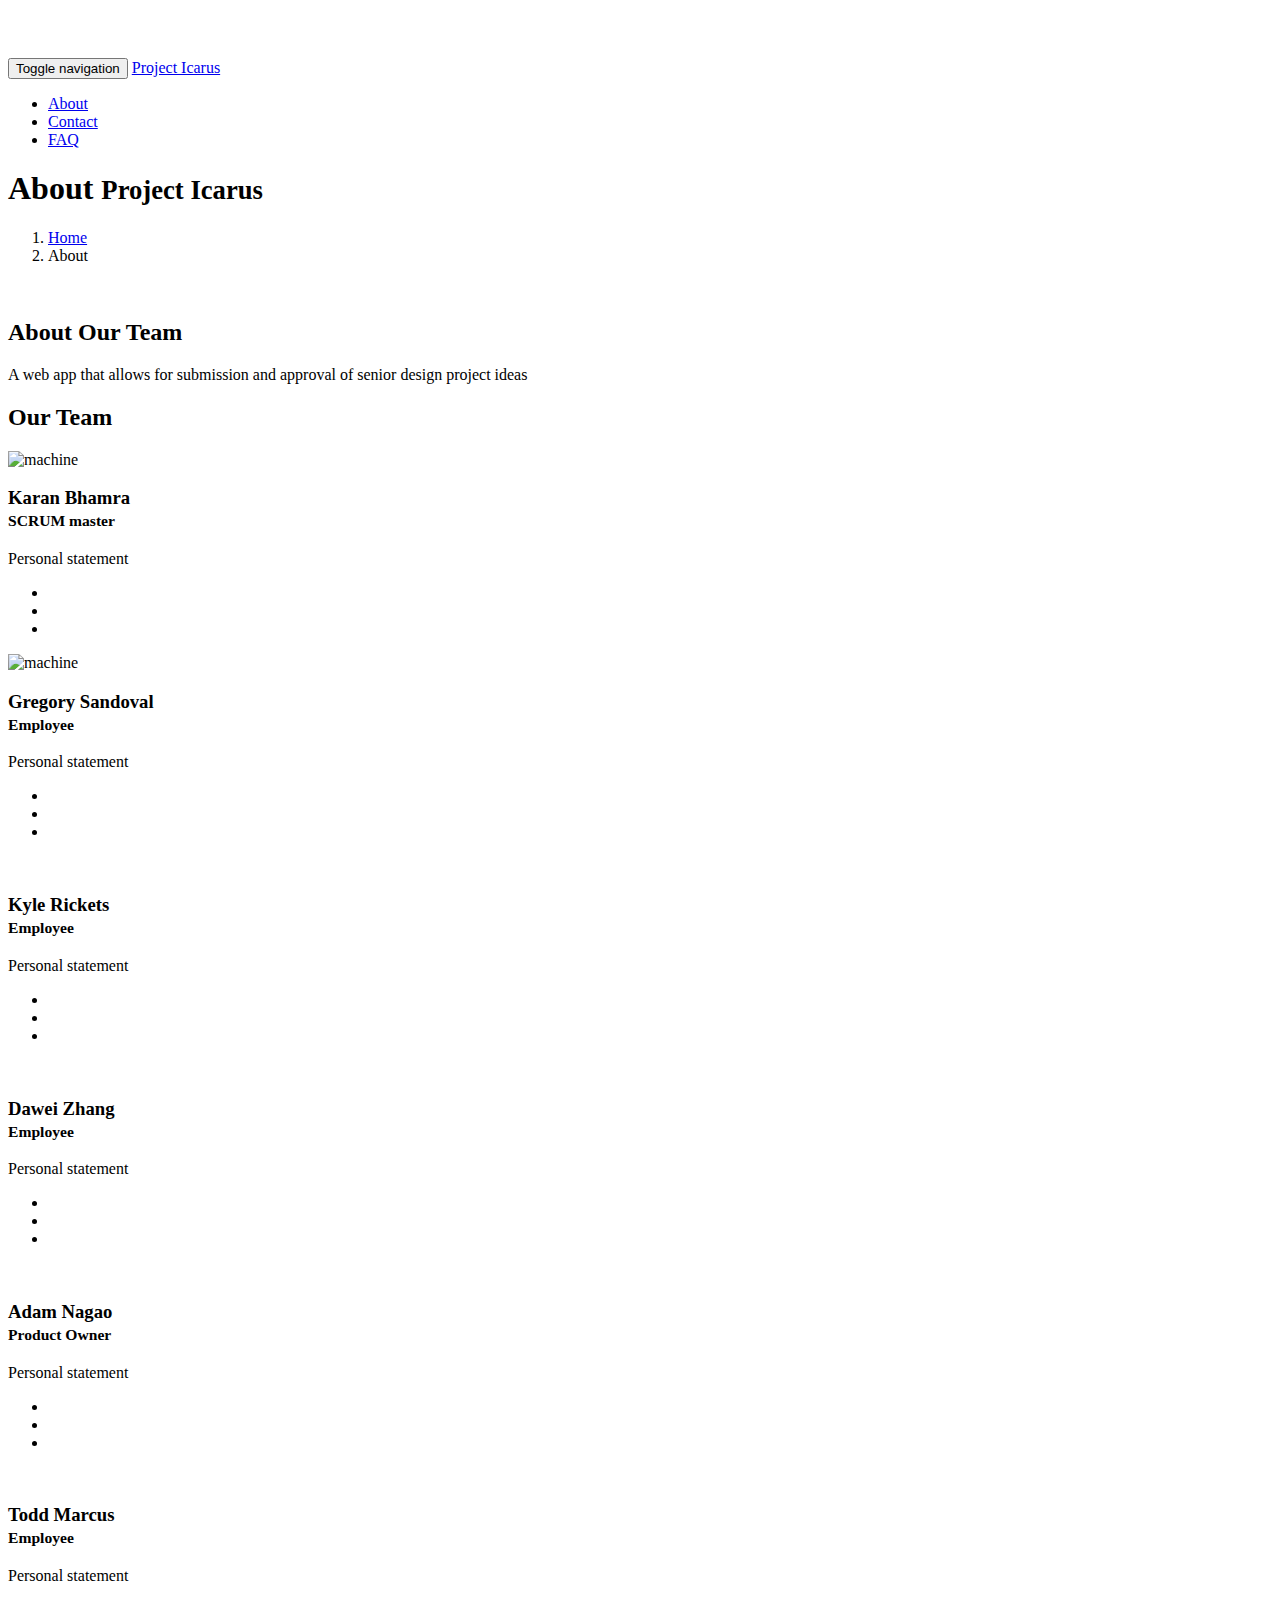
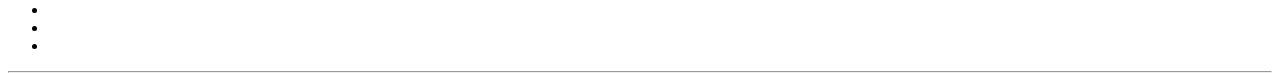
==== about.html @ 348e3aba "Deleted unused webpages" ====
<!DOCTYPE html>
<html lang="en">

<head>

    <meta charset="utf-8">
    <meta http-equiv="X-UA-Compatible" content="IE=edge">
    <meta name="viewport" content="width=device-width, initial-scale=1">
    <meta name="description" content="">
    <meta name="author" content="">

    <title>Project Icarus</title>

    <!-- Bootstrap Core CSS -->
    <link href="css/bootstrap.min.css" rel="stylesheet">

    <!-- Custom CSS -->
    <link href="css/modern-business.css" rel="stylesheet">

    <!-- Custom Fonts -->
    <link href="font-awesome/css/font-awesome.min.css" rel="stylesheet" type="text/css">

    <!-- HTML5 Shim and Respond.js IE8 support of HTML5 elements and media queries -->
    <!-- WARNING: Respond.js doesn't work if you view the page via file:// -->
    <!--[if lt IE 9]>
        <script src="https://oss.maxcdn.com/libs/html5shiv/3.7.0/html5shiv.js"></script>
        <script src="https://oss.maxcdn.com/libs/respond.js/1.4.2/respond.min.js"></script>
    <![endif]-->


</head>

<body>

<nav class="navbar navbar-inverse navbar-fixed-top" role="navigation">
    <div class="container">
        <!-- Brand and toggle get grouped for better mobile display -->
        <div class="navbar-header">
            <button type="button" class="navbar-toggle" data-toggle="collapse" data-target="#bs-example-navbar-collapse-1">
                <span class="sr-only">Toggle navigation</span>
                <span class="icon-bar"></span>
                <span class="icon-bar"></span>
                <span class="icon-bar"></span>
            </button>
            <a class="navbar-brand" href="index.html">Project Icarus</a>
        </div>
        <!-- Collect the nav links, forms, and other content for toggling -->
        <div class="collapse navbar-collapse" id="bs-example-navbar-collapse-1">
            <ul class="nav navbar-nav navbar-right">
                <li>
                    <a href="about.html">About</a>
                </li>
                <li>
                    <a href="contact.html">Contact</a>
                </li>
                <li>
                    <a href="faq.html">FAQ</a>
                </li>
            </ul>
        </div>
        <!-- /.navbar-collapse -->
    </div>
    <!-- /.container -->
</nav>

    <!-- Page Content -->
    <div class="container">

        <!-- Page Heading/Breadcrumbs -->
        <div class="row">
            <div class="col-lg-12">
                <h1 class="page-header">About
                    <small>Project Icarus</small>
                </h1>
                <ol class="breadcrumb">
                    <li><a href="index.html">Home</a>
                    </li>
                    <li class="active">About</li>
                </ol>
            </div>
        </div>
        <!-- /.row -->

        <!-- Intro Content -->
        <div class="row">
            <div class="col-md-6">
                <img class="img-responsive" src="img/SliderCharacters.png" alt="">
            </div>
            <div class="col-md-6">
                <h2>About Our Team</h2>
                <p>A web app that allows for submission and approval of senior design project ideas</p>

            </div>
        </div>
        <!-- /.row -->

        <!-- Team Members -->
        <div class="row">
            <div class="col-lg-12">
                <h2 class="page-header">Our Team</h2>
            </div>
            <div class="col-md-4 text-center">
                <div class="thumbnail">
                    <img class="img-responsive" src="img/BillyTurner.png" alt="machine" style='height: 40%; width: 40%; object-fit: contain'>
                    <div class="caption">
                        <h3>Karan Bhamra<br>
                            <small>SCRUM master</small>
                        </h3>
                        <p><span class="myRedA">Personal statement</span></p>
                        <ul class="list-inline">
                            <li><a href="facebook.com"><i class="fa fa-2x fa-facebook-square"></i></a>
                            </li>
                            <li><a href="linkedin.com"><i class="fa fa-2x fa-linkedin-square"></i></a>
                            </li>
                            <li><a href="twitter.com"><i class="fa fa-2x fa-twitter-square"></i></a>
                            </li>
                        </ul>
                    </div>
                </div>
            </div>
            <div class="col-md-4 text-center">
                <div class="thumbnail">
                    <img class="img-responsive" src="img/StanMarsh.png" alt="machine">
                    <div class="caption">
                        <h3>Gregory Sandoval<br>
                            <small>Employee</small>
                        </h3>
                        <p><span class="myRedA">Personal statement</span></p>
                        <ul class="list-inline">
                            <li><a href="#"><i class="fa fa-2x fa-facebook-square"></i></a>
                            </li>
                            <li><a href="#"><i class="fa fa-2x fa-linkedin-square"></i></a>
                            </li>
                            <li><a href="#"><i class="fa fa-2x fa-twitter-square"></i></a>
                            </li>
                        </ul>
                    </div>
                </div>
            </div>
            <div class="col-md-4 text-center">
                <div class="thumbnail">
                    <img class="img-responsive" src="img/165px-KyleBroflovski.png" alt="">
                    <div class="caption">
                        <h3>Kyle Rickets<br>
                            <small>Employee</small>
                        </h3>
                        <p><span class="myRedA">Personal statement</span></p>
                        <ul class="list-inline">
                            <li><a href="#"><i class="fa fa-2x fa-facebook-square"></i></a>
                            </li>
                            <li><a href="#"><i class="fa fa-2x fa-linkedin-square"></i></a>
                            </li>
                            <li><a href="#"><i class="fa fa-2x fa-twitter-square"></i></a>
                            </li>
                        </ul>
                    </div>
                </div>
            </div>
            <div class="col-md-4 text-center">
                <div class="thumbnail">
                    <img class="img-responsive" src="img/Eric_cartman.png" alt="">
                    <div class="caption">
                        <h3>Dawei Zhang<br>
                            <small>Employee</small>
                        </h3>
                        <p><span class="myRedA">Personal statement</span></p>
                        <ul class="list-inline">
                            <li><a href="#"><i class="fa fa-2x fa-facebook-square"></i></a>
                            </li>
                            <li><a href="#"><i class="fa fa-2x fa-linkedin-square"></i></a>
                            </li>
                            <li><a href="#"><i class="fa fa-2x fa-twitter-square"></i></a>
                            </li>
                        </ul>
                    </div>
                </div>
            </div>
            <div class="col-md-4 text-center">
                <div class="thumbnail">
                    <img class="img-responsive" src="img/Ike_2.png" alt="">
                    <div class="caption">
                        <h3>Adam Nagao<br>
                            <small>Product Owner</small>
                        </h3>
                        <p><span class="myRedA">Personal statement</span></p>
                        <ul class="list-inline">
                            <li><a href="#"><i class="fa fa-2x fa-facebook-square"></i></a>
                            </li>
                            <li><a href="#"><i class="fa fa-2x fa-linkedin-square"></i></a>
                            </li>
                            <li><a href="#"><i class="fa fa-2x fa-twitter-square"></i></a>
                            </li>
                        </ul>
                    </div>
                </div>
            </div>
            <div class="col-md-4 text-center">
                <div class="thumbnail">
                    <img class="img-responsive" src="img/KennyMcCormick.png" alt="">
                    <div class="caption">
                        <h3>Todd Marcus<br>
                            <small>Employee</small>
                        </h3>
                        <p><span class="myRedA">Personal statement</span></p>
                        <ul class="list-inline">
                            <li><a href="#"><i class="fa fa-2x fa-facebook-square"></i></a>
                            </li>
                            <li><a href="#"><i class="fa fa-2x fa-linkedin-square"></i></a>
                            </li>
                            <li><a href="#"><i class="fa fa-2x fa-twitter-square"></i></a>
                            </li>
                        </ul>
                    </div>
                </div>
            </div>
        </div>
        <!-- /.row -->

        <hr>

    </div>
    <!-- /.container -->

    <!-- jQuery -->
    <script src="js/jquery.js"></script>

    <!-- Bootstrap Core JavaScript -->
    <script src="js/bootstrap.min.js"></script>

</body>

</html>
---- css/modern-business.css ----
/*!
 * Start Bootstrap - Modern Business (http://startbootstrap.com/)
 * Copyright 2013-2016 Start Bootstrap
 * Licensed under MIT (https://github.com/BlackrockDigital/startbootstrap/blob/gh-pages/LICENSE)
 */

/* Global Styles */

html,
body {
    height: 100%;
}

body {
    padding-top: 50px; /* Required padding for .navbar-fixed-top. Remove if using .navbar-static-top. Change if height of navigation changes. */
}

.img-portfolio {
    margin-bottom: 30px;
}

.img-hover:hover {
    opacity: 0.8;
}

/* Home Page Carousel */

#robot {
    -webkit-text-stroke: 1px black;
    color: whitesmoke;
    text-shadow:
            3px 3px 0 #000,
            -1px -1px 0 #000,
            1px -1px 0 #000,
            -1px 1px 0 #000,
            1px 1px 0 #000;
}
#present {
    -webkit-text-stroke: 1px black;
    color: whitesmoke;
    text-shadow:
            3px 3px 0 #000,
            -1px -1px 0 #000,
            1px -1px 0 #000,
            -1px 1px 0 #000,
            1px 1px 0 #000;
}
#stache {
    -webkit-text-stroke: 1px black;
    color: whitesmoke;
    text-shadow:
            3px 3px 0 #000,
            -1px -1px 0 #000,
            1px -1px 0 #000,
            -1px 1px 0 #000,
            1px 1px 0 #000;
}

header.carousel {
    height: 50%;
}

header.carousel .item,
header.carousel .item.active,
header.carousel .carousel-inner {
    height: 100%;
}

header.carousel .fill {
    width: 100%;
    height: 100%;
    background-position: center;
    background-size: cover;
}

/* 404 Page Styles */

.error-404 {
    font-size: 100px;
}

/* Pricing Page Styles */

.price {
    display: block;
    font-size: 50px;
    line-height: 50px;
}

.price sup {
    top: -20px;
    left: 2px;
    font-size: 20px;
}

.period {
    display: block;
    font-style: italic;
}

/* Footer Styles */

footer {
    margin: 50px 0;
}

/* Responsive Styles */

@media(max-width:991px) {
    .customer-img,
    .img-related {
        margin-bottom: 30px;
    }
}

@media(max-width:767px) {
    .img-portfolio {
        margin-bottom: 15px;
    }

    header.carousel .carousel {
        height: 70%;
    }
}
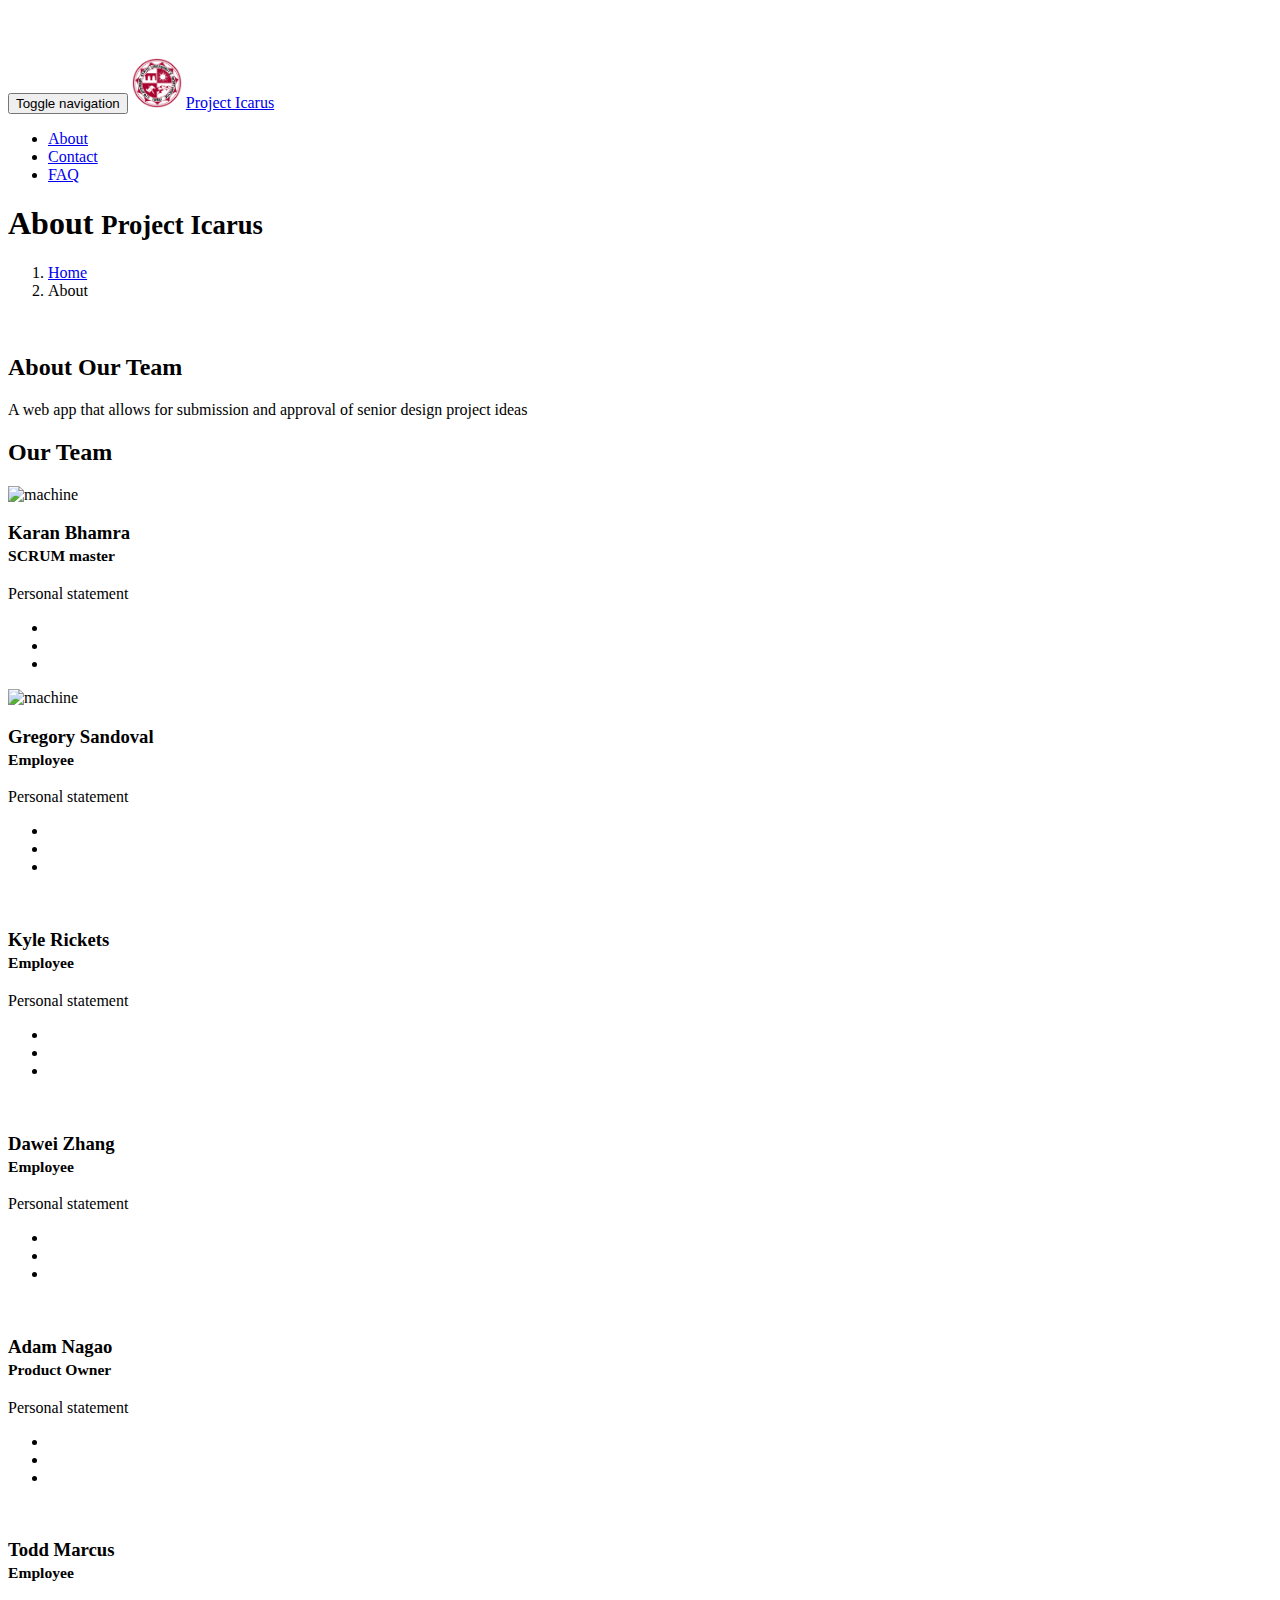
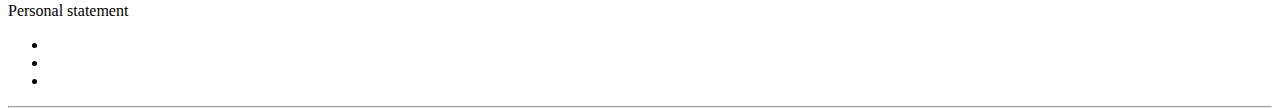
==== commit ce7cf110: "Dam, i just want to pull from the repo!!" ====
--- a/about.html
+++ b/about.html
@@ -32,6 +32,7 @@
 
 <body>
 
+<!-- Navigation -->
 <nav class="navbar navbar-inverse navbar-fixed-top" role="navigation">
     <div class="container">
         <!-- Brand and toggle get grouped for better mobile display -->
@@ -42,7 +43,9 @@
                 <span class="icon-bar"></span>
                 <span class="icon-bar"></span>
             </button>
-            <a class="navbar-brand" href="index.html">Project Icarus</a>
+            <img class="pull-left img-responsive"
+                 src="img/logo.png" width="50" height="50">
+            <a class="navbar-brand" href="index.html" id="logo">Project Icarus</a>
         </div>
         <!-- Collect the nav links, forms, and other content for toggling -->
         <div class="collapse navbar-collapse" id="bs-example-navbar-collapse-1">
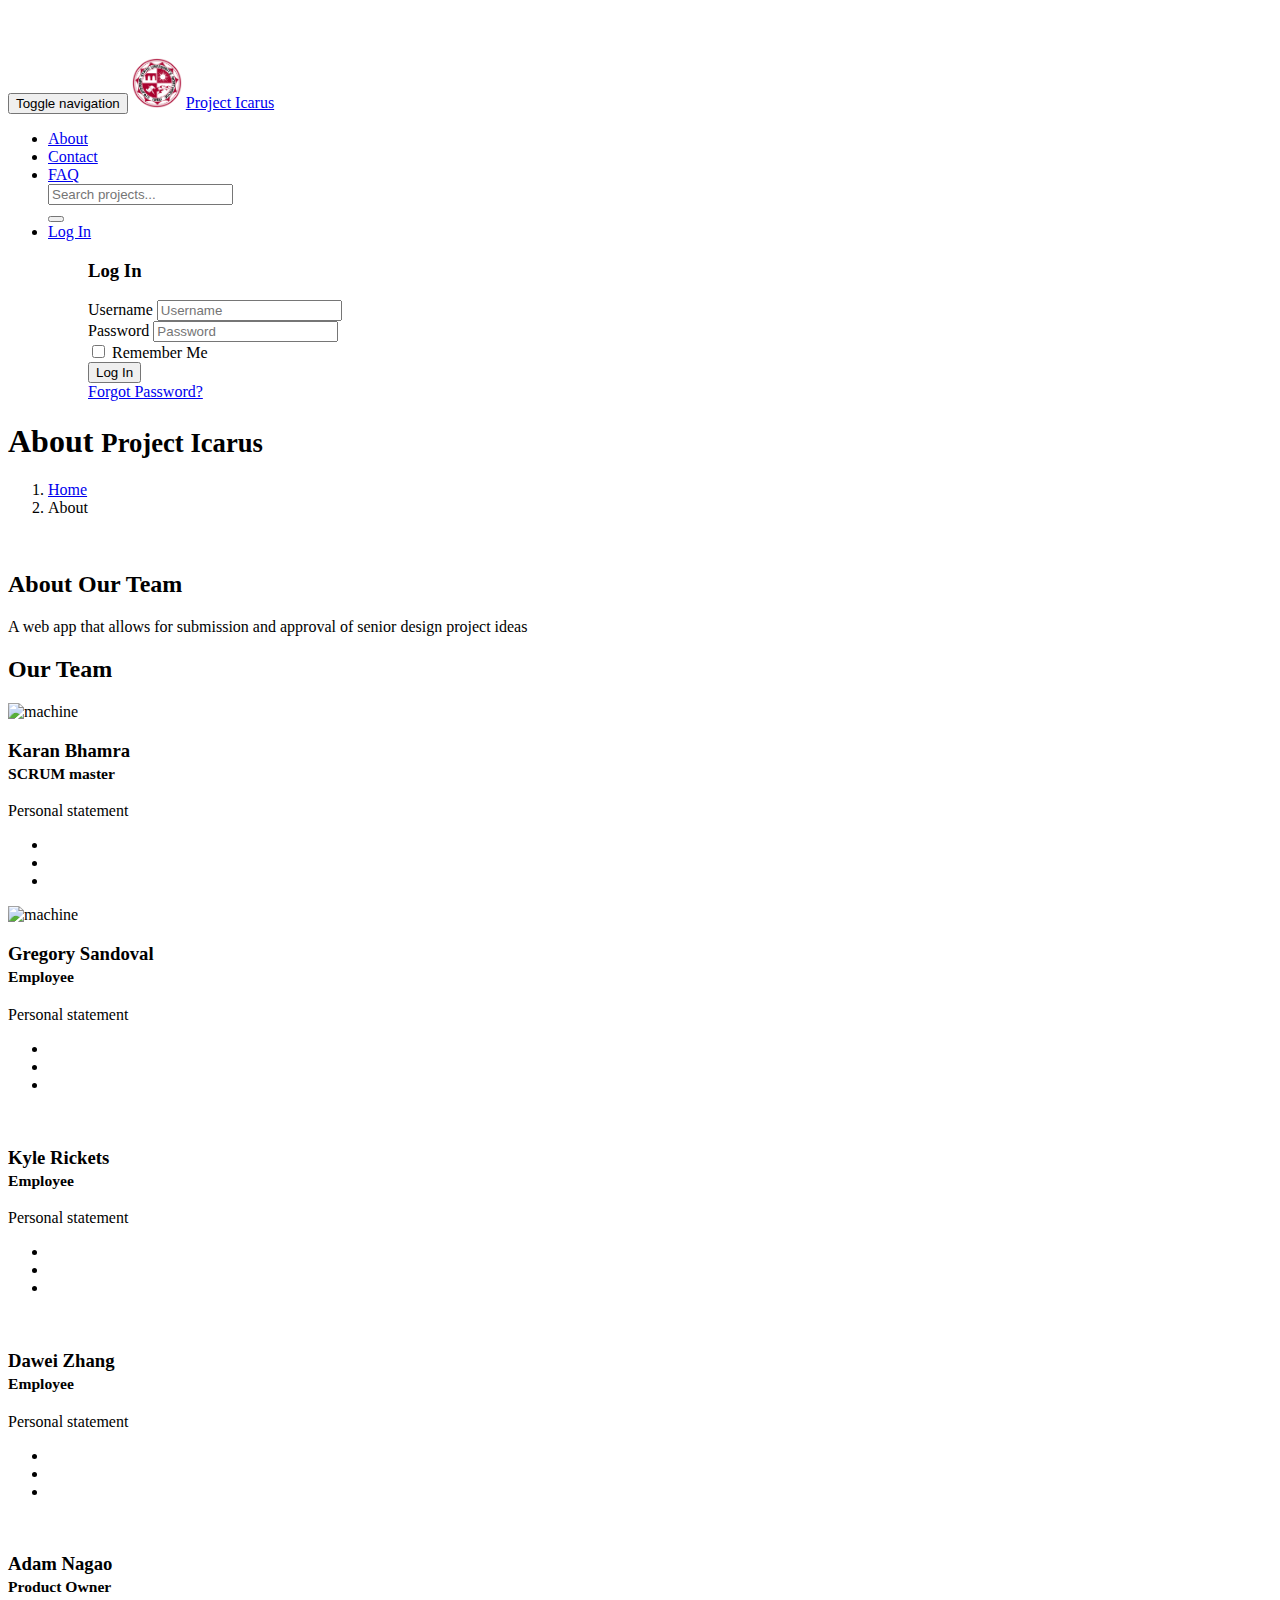
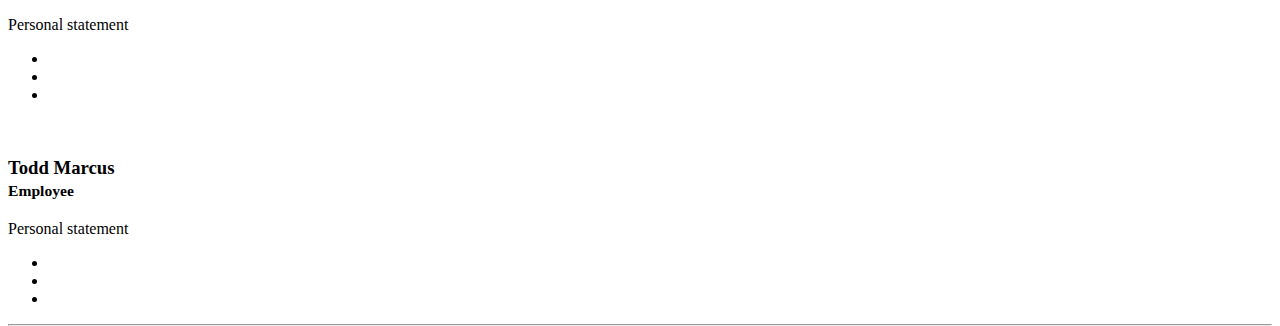
==== commit 02078c24: "Added login to all forms" ====
--- a/about.html
+++ b/about.html
@@ -59,6 +59,55 @@
                 <li>
                     <a href="faq.html">FAQ</a>
                 </li>
+
+                <form class="navbar-form navbar-left" role="search">
+                    <div class="form-group">
+                        <input type="text" class="form-control" placeholder="Search projects...">
+                    </div>
+                    <button type="submit" class="btn btn-default"><span class="glyphicon glyphicon-search"></span></button>
+                </form>
+                <li class="dropdown">
+                    <a href="#" class="dropdown-toggle" data-toggle="dropdown">Log In <span class="caret"></span></a>
+                    <ul class="dropdown-menu dropdown-lr animated slideInRight" role="menu">
+                        <div class="col-lg-12">
+                            <div class="text-center"><h3><b>Log In</b></h3></div>
+                            <form id="ajax-login-form" action="" method="post" role="form" autocomplete="off">
+                                <div class="form-group">
+                                    <label for="username">Username</label>
+                                    <input type="text" name="username" id="username" tabindex="1" class="form-control" placeholder="Username" value="" autocomplete="off">
+                                </div>
+
+                                <div class="form-group">
+                                    <label for="password">Password</label>
+                                    <input type="password" name="password" id="password" tabindex="2" class="form-control" placeholder="Password" autocomplete="off">
+                                </div>
+
+                                <div class="form-group">
+                                    <div class="row">
+                                        <div class="col-xs-7">
+                                            <input type="checkbox" tabindex="3" name="remember" id="remember">
+                                            <label for="remember"> Remember Me</label>
+                                        </div>
+                                        <div class="col-xs-5 pull-right">
+                                            <input type="submit" name="login-submit" id="login-submit" tabindex="4" class="form-control btn btn-success" value="Log In">
+                                        </div>
+                                    </div>
+                                </div>
+
+                                <div class="form-group">
+                                    <div class="row">
+                                        <div class="col-lg-12">
+                                            <div class="text-center">
+                                                <a href="#" tabindex="5" class="forgot-password">Forgot Password?</a>
+                                            </div>
+                                        </div>
+                                    </div>
+                                </div>
+                                <input type="hidden" class="hide" name="token" id="token" value="a465a2791ae0bae853cf4bf485dbe1b6">
+                            </form>
+                        </div>
+                    </ul>
+                </li>
             </ul>
         </div>
         <!-- /.navbar-collapse -->
--- a/css/modern-business.css
+++ b/css/modern-business.css
@@ -22,6 +22,22 @@
 .img-hover:hover {
     opacity: 0.8;
 }
+
+/* General sizing */
+ul.dropdown-lr {
+    width: 300px;
+}
+
+/* mobile fix */
+@media (max-width: 768px) {
+    .dropdown-lr h3 {
+        color: #eee;
+    }
+    .dropdown-lr label {
+        color: #eee;
+    }
+}
+
 
 /* Home Page Carousel */
 
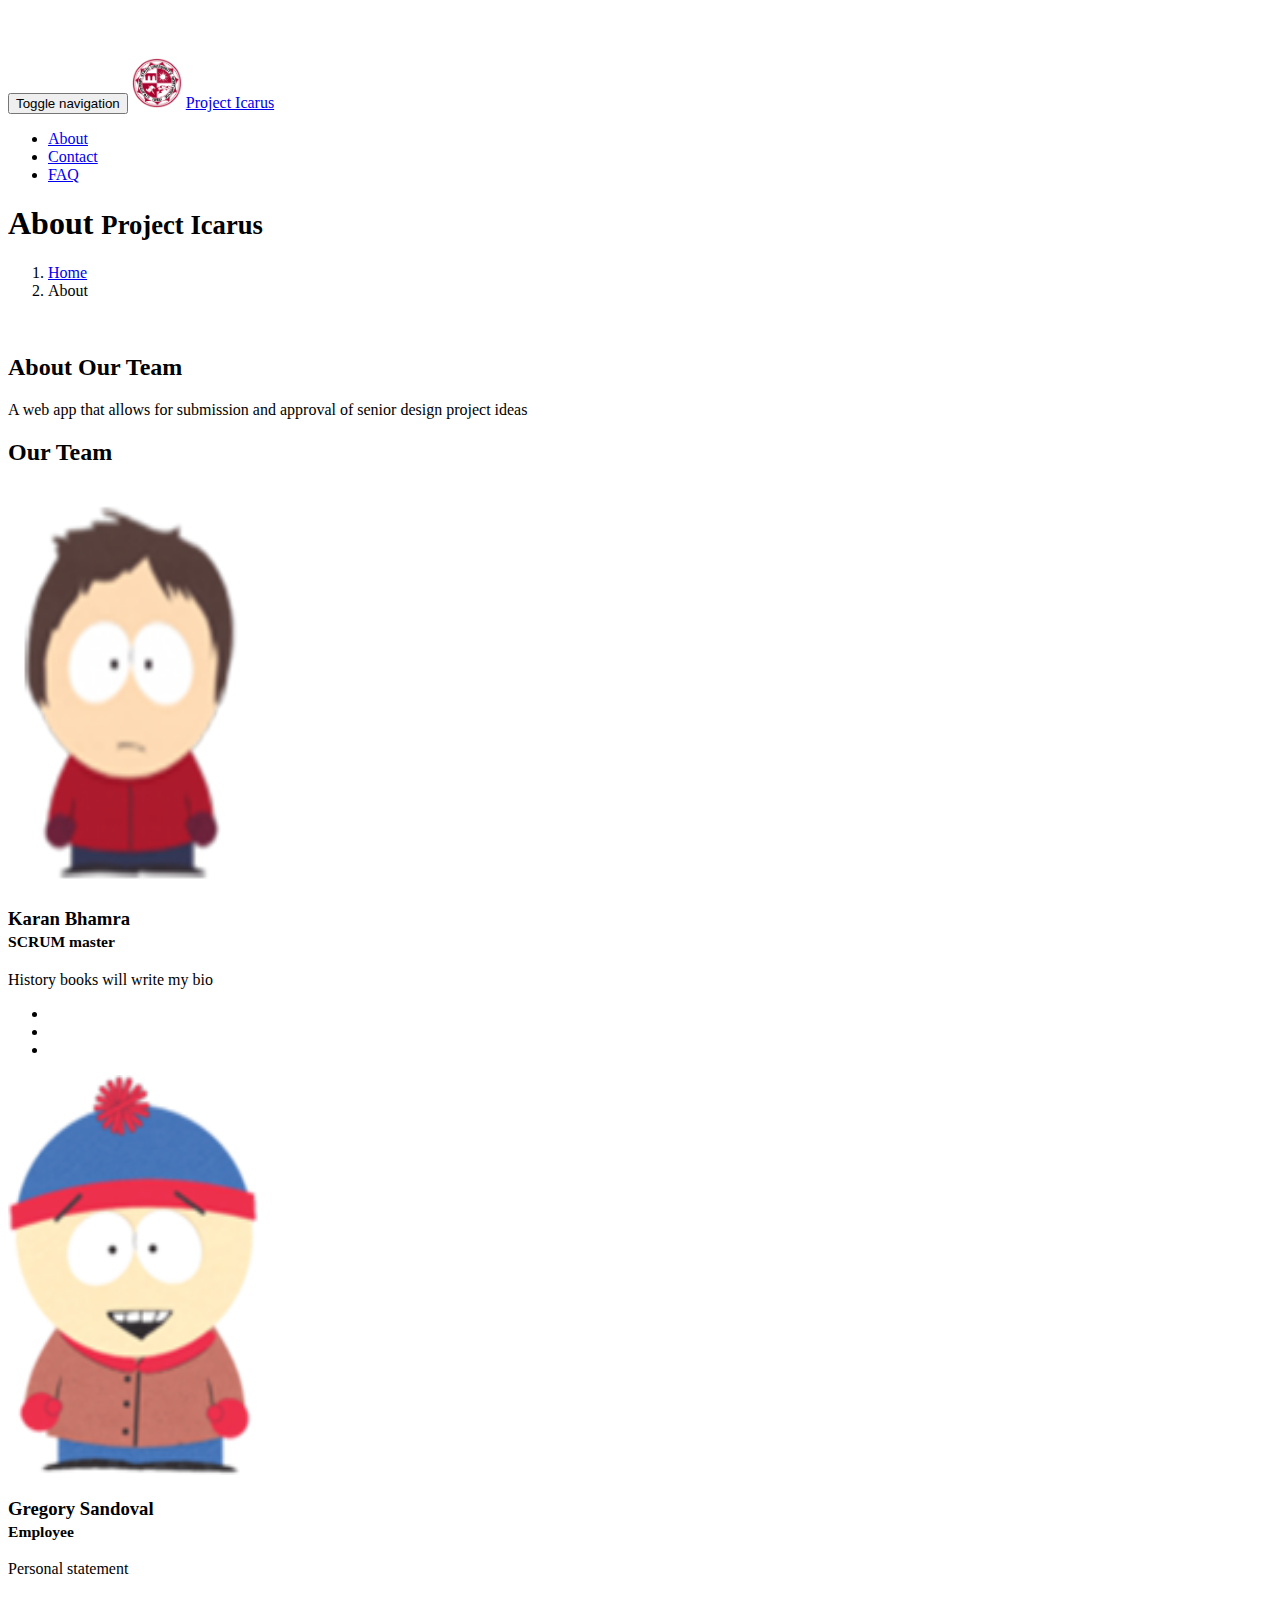
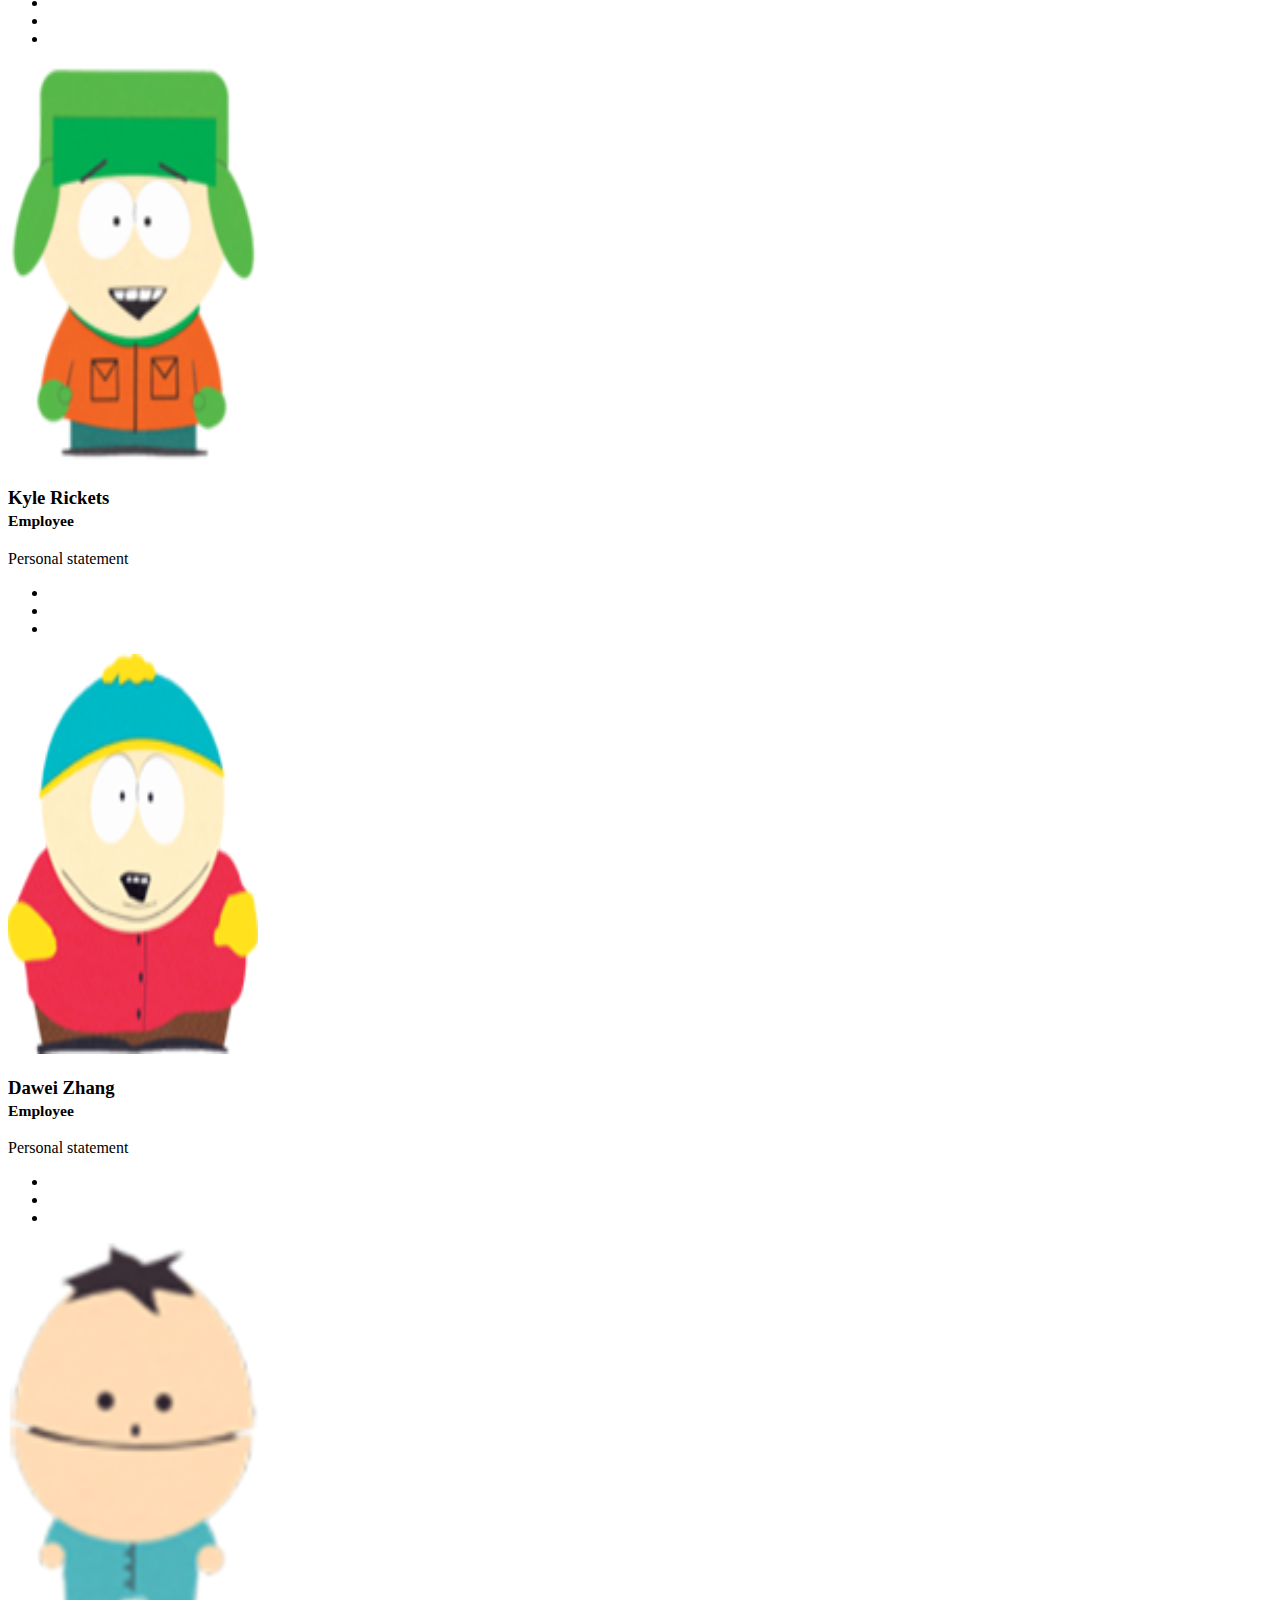
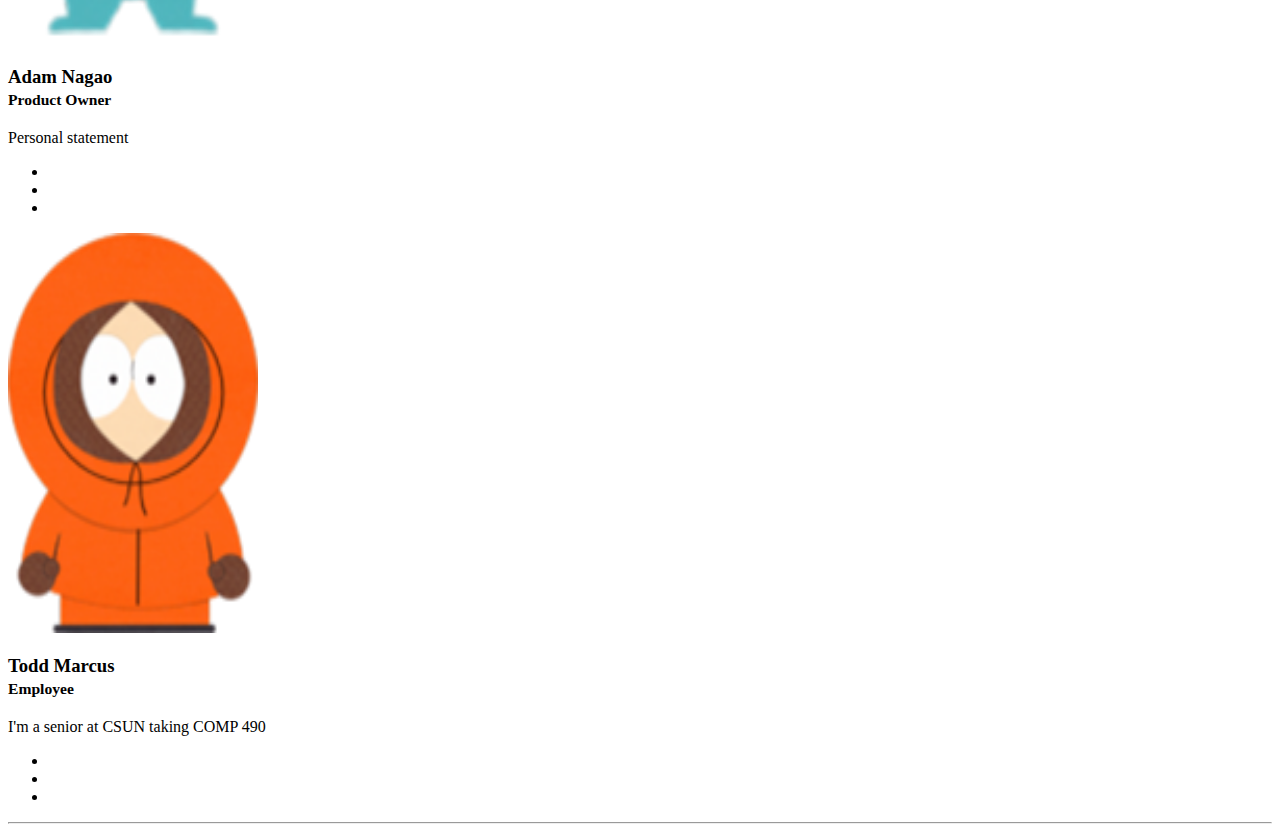
==== commit 6ba5d88f: "Merge remote-tracking branch 'origin/develop' into develop" ====
--- a/about.html
+++ b/about.html
@@ -59,55 +59,6 @@
                 <li>
                     <a href="faq.html">FAQ</a>
                 </li>
-
-                <form class="navbar-form navbar-left" role="search">
-                    <div class="form-group">
-                        <input type="text" class="form-control" placeholder="Search projects...">
-                    </div>
-                    <button type="submit" class="btn btn-default"><span class="glyphicon glyphicon-search"></span></button>
-                </form>
-                <li class="dropdown">
-                    <a href="#" class="dropdown-toggle" data-toggle="dropdown">Log In <span class="caret"></span></a>
-                    <ul class="dropdown-menu dropdown-lr animated slideInRight" role="menu">
-                        <div class="col-lg-12">
-                            <div class="text-center"><h3><b>Log In</b></h3></div>
-                            <form id="ajax-login-form" action="" method="post" role="form" autocomplete="off">
-                                <div class="form-group">
-                                    <label for="username">Username</label>
-                                    <input type="text" name="username" id="username" tabindex="1" class="form-control" placeholder="Username" value="" autocomplete="off">
-                                </div>
-
-                                <div class="form-group">
-                                    <label for="password">Password</label>
-                                    <input type="password" name="password" id="password" tabindex="2" class="form-control" placeholder="Password" autocomplete="off">
-                                </div>
-
-                                <div class="form-group">
-                                    <div class="row">
-                                        <div class="col-xs-7">
-                                            <input type="checkbox" tabindex="3" name="remember" id="remember">
-                                            <label for="remember"> Remember Me</label>
-                                        </div>
-                                        <div class="col-xs-5 pull-right">
-                                            <input type="submit" name="login-submit" id="login-submit" tabindex="4" class="form-control btn btn-success" value="Log In">
-                                        </div>
-                                    </div>
-                                </div>
-
-                                <div class="form-group">
-                                    <div class="row">
-                                        <div class="col-lg-12">
-                                            <div class="text-center">
-                                                <a href="#" tabindex="5" class="forgot-password">Forgot Password?</a>
-                                            </div>
-                                        </div>
-                                    </div>
-                                </div>
-                                <input type="hidden" class="hide" name="token" id="token" value="a465a2791ae0bae853cf4bf485dbe1b6">
-                            </form>
-                        </div>
-                    </ul>
-                </li>
             </ul>
         </div>
         <!-- /.navbar-collapse -->
@@ -153,12 +104,12 @@
             </div>
             <div class="col-md-4 text-center">
                 <div class="thumbnail">
-                    <img class="img-responsive" src="img/BillyTurner.png" alt="machine" style='height: 40%; width: 40%; object-fit: contain'>
+                    <img class="img-responsive" src="img/BillyTurner.png" alt="machine" width="250" height="400">
                     <div class="caption">
                         <h3>Karan Bhamra<br>
                             <small>SCRUM master</small>
                         </h3>
-                        <p><span class="myRedA">Personal statement</span></p>
+                        <p><span class="myRedA">History books will write my bio</span></p>
                         <ul class="list-inline">
                             <li><a href="facebook.com"><i class="fa fa-2x fa-facebook-square"></i></a>
                             </li>
@@ -172,7 +123,7 @@
             </div>
             <div class="col-md-4 text-center">
                 <div class="thumbnail">
-                    <img class="img-responsive" src="img/StanMarsh.png" alt="machine">
+                    <img class="img-responsive" src="img/StanMarsh.png" alt="" width="250" height="400">
                     <div class="caption">
                         <h3>Gregory Sandoval<br>
                             <small>Employee</small>
@@ -191,7 +142,7 @@
             </div>
             <div class="col-md-4 text-center">
                 <div class="thumbnail">
-                    <img class="img-responsive" src="img/165px-KyleBroflovski.png" alt="">
+                    <img class="img-responsive" src="img/165px-KyleBroflovski.png" alt="" width="250" height="400">
                     <div class="caption">
                         <h3>Kyle Rickets<br>
                             <small>Employee</small>
@@ -210,7 +161,7 @@
             </div>
             <div class="col-md-4 text-center">
                 <div class="thumbnail">
-                    <img class="img-responsive" src="img/Eric_cartman.png" alt="">
+                    <img class="img-responsive" src="img/Eric_cartman.png" alt="" width="250" height="400">
                     <div class="caption">
                         <h3>Dawei Zhang<br>
                             <small>Employee</small>
@@ -229,7 +180,7 @@
             </div>
             <div class="col-md-4 text-center">
                 <div class="thumbnail">
-                    <img class="img-responsive" src="img/Ike_2.png" alt="">
+                    <img class="img-responsive" src="img/Ike_2.png" width="250" height="400" alt="">
                     <div class="caption">
                         <h3>Adam Nagao<br>
                             <small>Product Owner</small>
@@ -248,12 +199,12 @@
             </div>
             <div class="col-md-4 text-center">
                 <div class="thumbnail">
-                    <img class="img-responsive" src="img/KennyMcCormick.png" alt="">
+                    <img class="img-responsive" src="img/KennyMcCormick.png" alt="" width="250" height="400">
                     <div class="caption">
                         <h3>Todd Marcus<br>
                             <small>Employee</small>
                         </h3>
-                        <p><span class="myRedA">Personal statement</span></p>
+                        <p><span class="myRedA">I'm a senior at CSUN taking COMP 490</span></p>
                         <ul class="list-inline">
                             <li><a href="#"><i class="fa fa-2x fa-facebook-square"></i></a>
                             </li>
--- a/css/modern-business.css
+++ b/css/modern-business.css
@@ -84,9 +84,16 @@
 
 header.carousel .fill {
     width: 100%;
-    height: 100%;
+    height: 120%;
     background-position: center;
     background-size: cover;
+}
+
+header.carousel .center {
+    width: 110%;
+    height: 110%;
+    background-position: center;
+    background-size: contain;
 }
 
 /* 404 Page Styles */
@@ -137,4 +144,4 @@
     header.carousel .carousel {
         height: 70%;
     }
-}+}
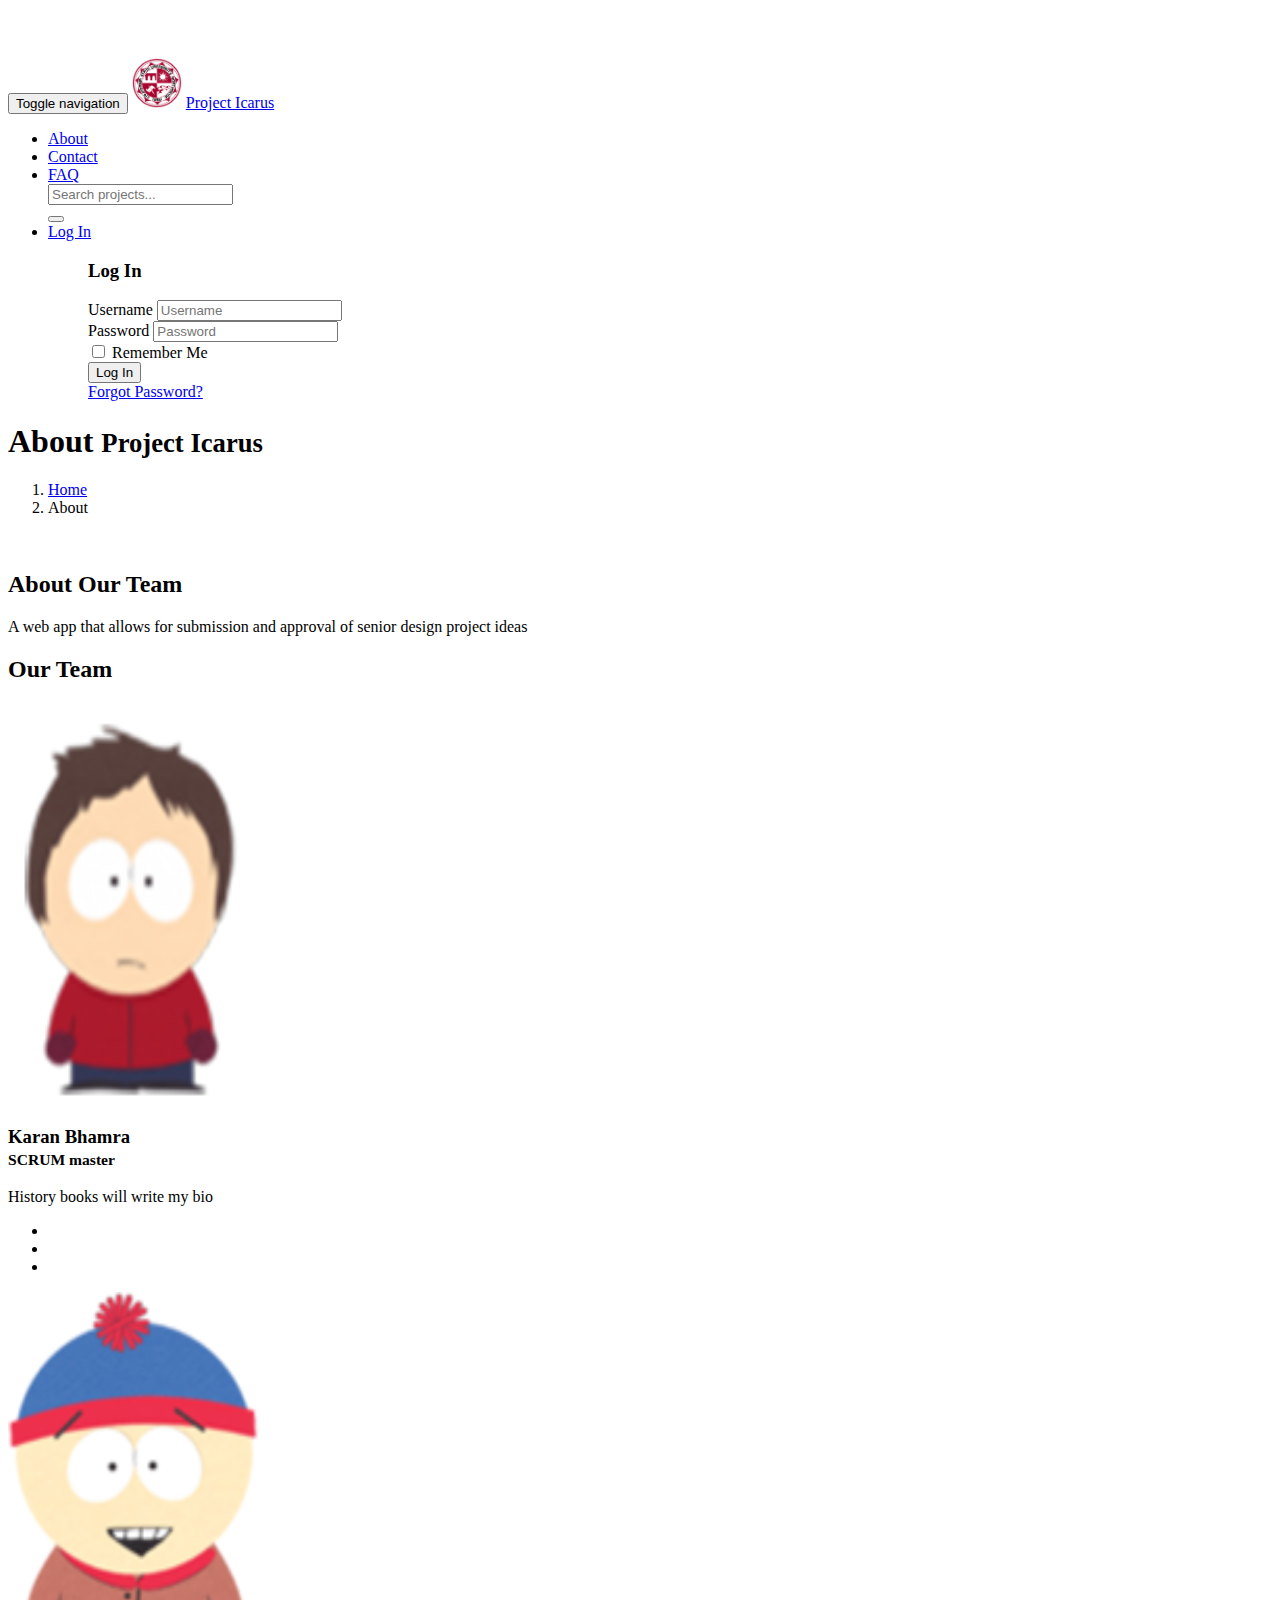
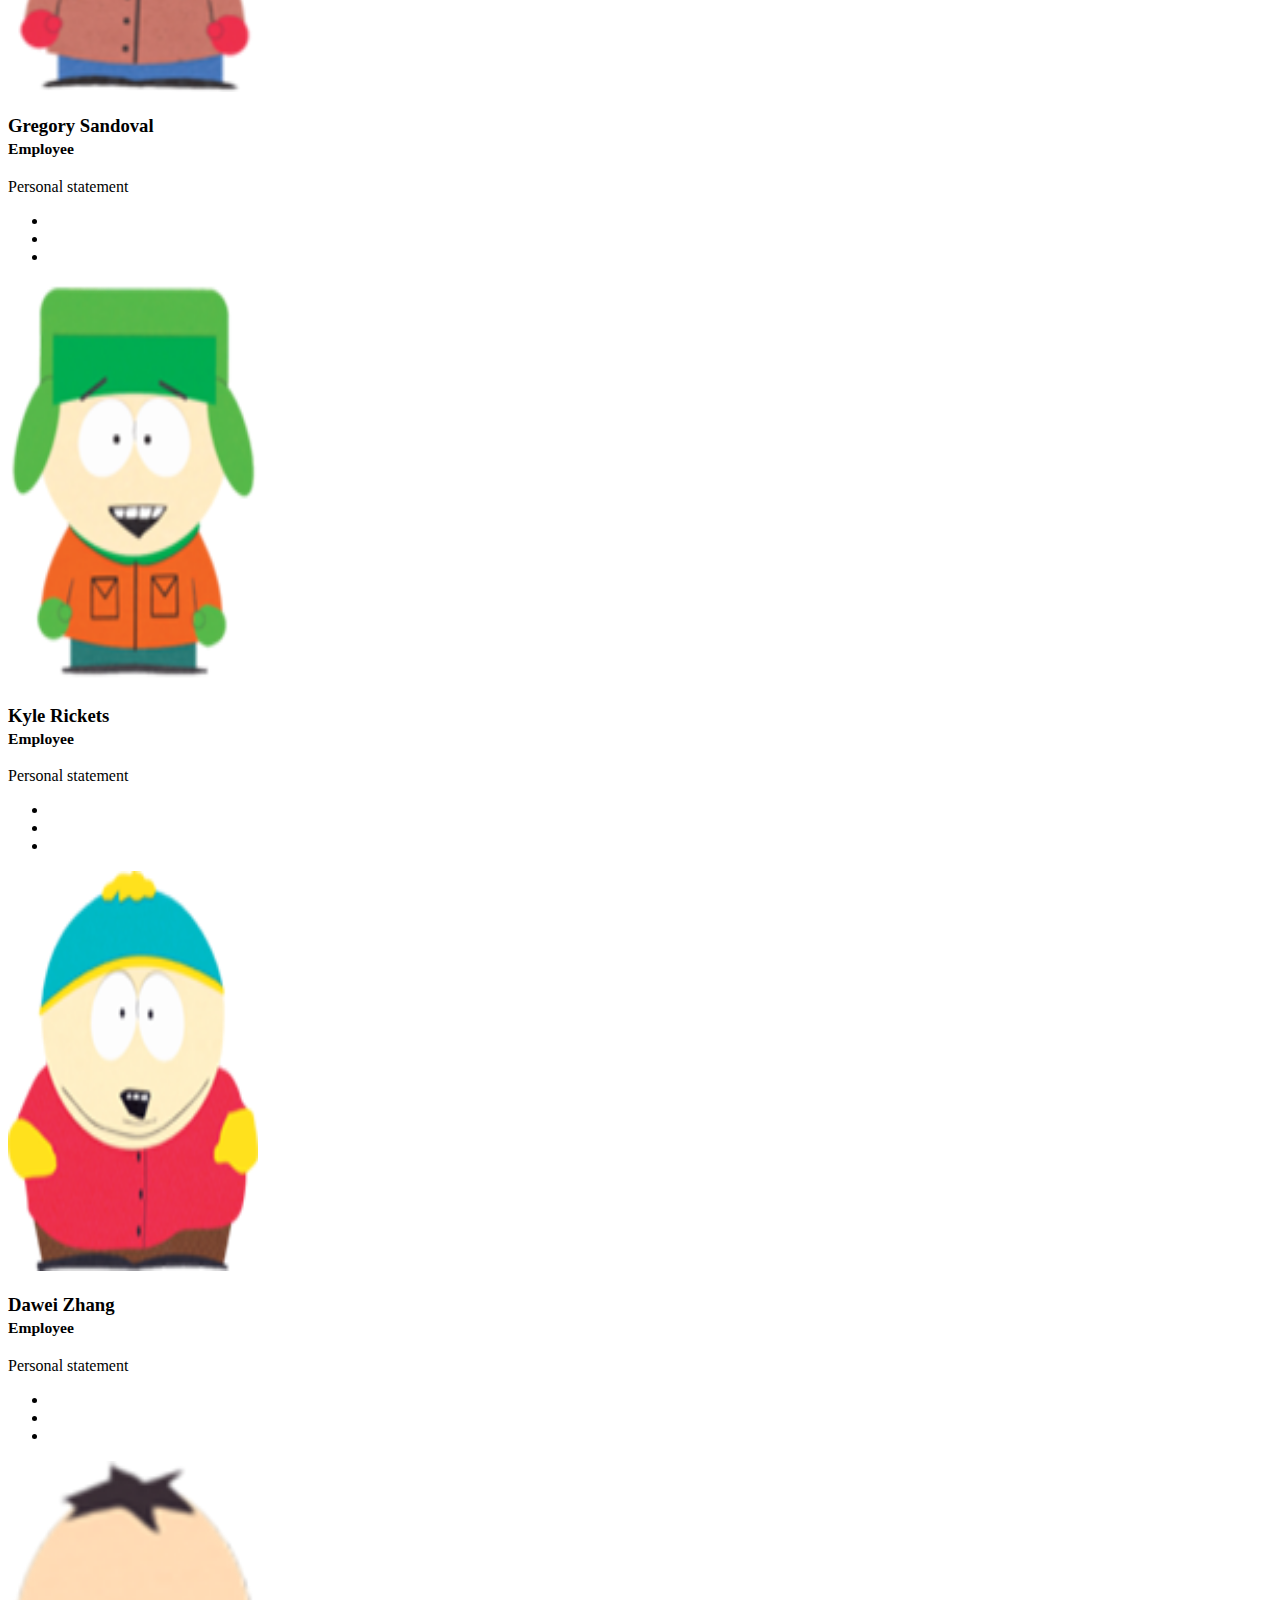
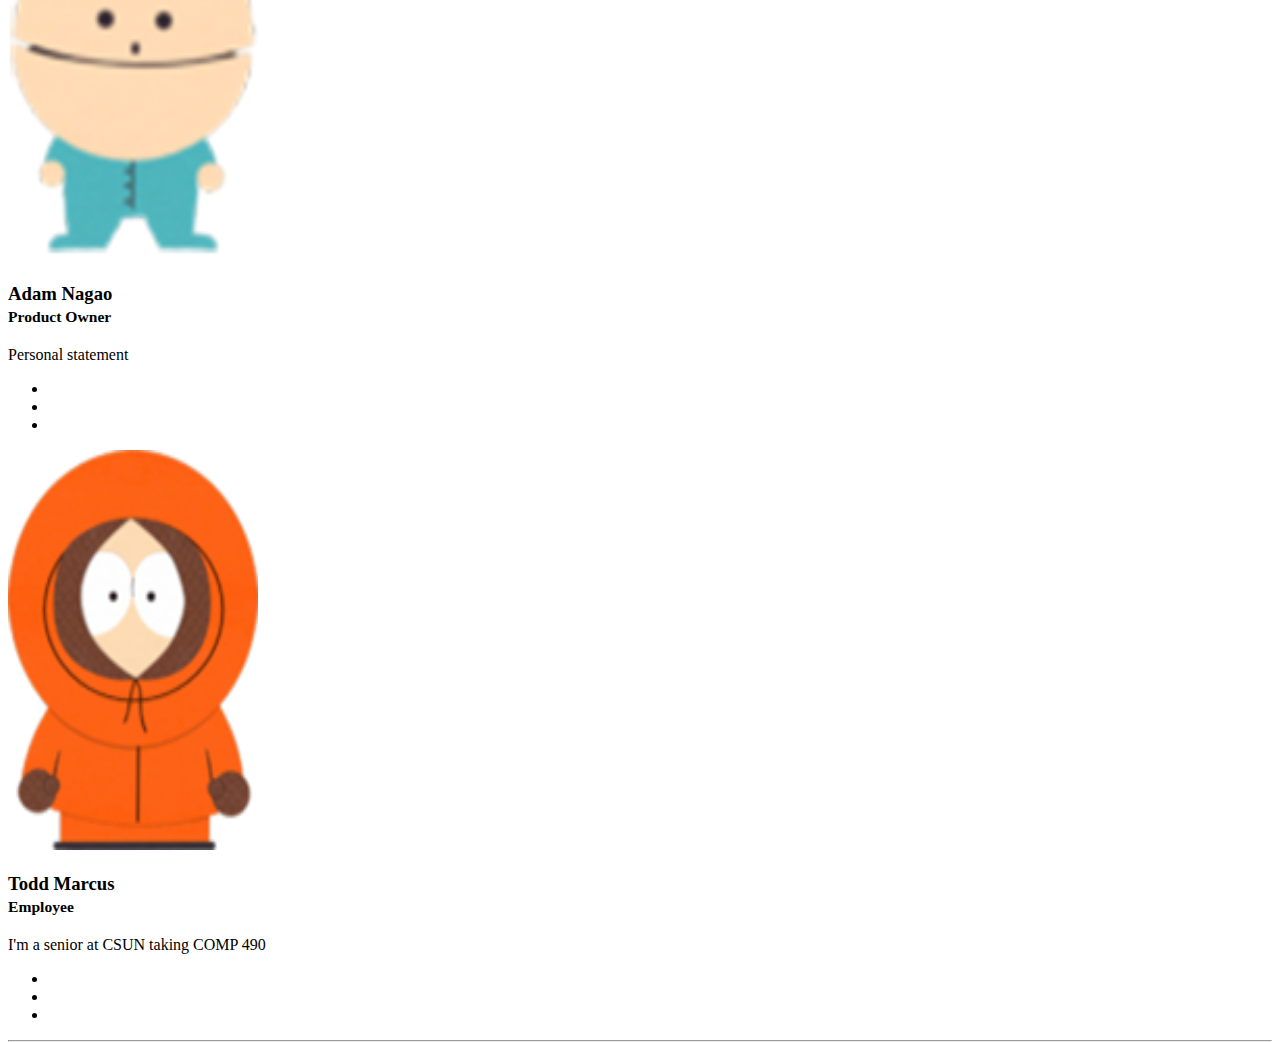
==== commit 9c479014: "Merge branch 'develop' of https://github.com/karanbhamra/PersonalWebsite into develop" ====
--- a/about.html
+++ b/about.html
@@ -59,6 +59,55 @@
                 <li>
                     <a href="faq.html">FAQ</a>
                 </li>
+
+                <form class="navbar-form navbar-left" role="search">
+                    <div class="form-group">
+                        <input type="text" class="form-control" placeholder="Search projects...">
+                    </div>
+                    <button type="submit" class="btn btn-default"><span class="glyphicon glyphicon-search"></span></button>
+                </form>
+                <li class="dropdown">
+                    <a href="#" class="dropdown-toggle" data-toggle="dropdown">Log In <span class="caret"></span></a>
+                    <ul class="dropdown-menu dropdown-lr animated slideInRight" role="menu">
+                        <div class="col-lg-12">
+                            <div class="text-center"><h3><b>Log In</b></h3></div>
+                            <form id="ajax-login-form" action="" method="post" role="form" autocomplete="off">
+                                <div class="form-group">
+                                    <label for="username">Username</label>
+                                    <input type="text" name="username" id="username" tabindex="1" class="form-control" placeholder="Username" value="" autocomplete="off">
+                                </div>
+
+                                <div class="form-group">
+                                    <label for="password">Password</label>
+                                    <input type="password" name="password" id="password" tabindex="2" class="form-control" placeholder="Password" autocomplete="off">
+                                </div>
+
+                                <div class="form-group">
+                                    <div class="row">
+                                        <div class="col-xs-7">
+                                            <input type="checkbox" tabindex="3" name="remember" id="remember">
+                                            <label for="remember"> Remember Me</label>
+                                        </div>
+                                        <div class="col-xs-5 pull-right">
+                                            <input type="submit" name="login-submit" id="login-submit" tabindex="4" class="form-control btn btn-success" value="Log In">
+                                        </div>
+                                    </div>
+                                </div>
+
+                                <div class="form-group">
+                                    <div class="row">
+                                        <div class="col-lg-12">
+                                            <div class="text-center">
+                                                <a href="#" tabindex="5" class="forgot-password">Forgot Password?</a>
+                                            </div>
+                                        </div>
+                                    </div>
+                                </div>
+                                <input type="hidden" class="hide" name="token" id="token" value="a465a2791ae0bae853cf4bf485dbe1b6">
+                            </form>
+                        </div>
+                    </ul>
+                </li>
             </ul>
         </div>
         <!-- /.navbar-collapse -->
